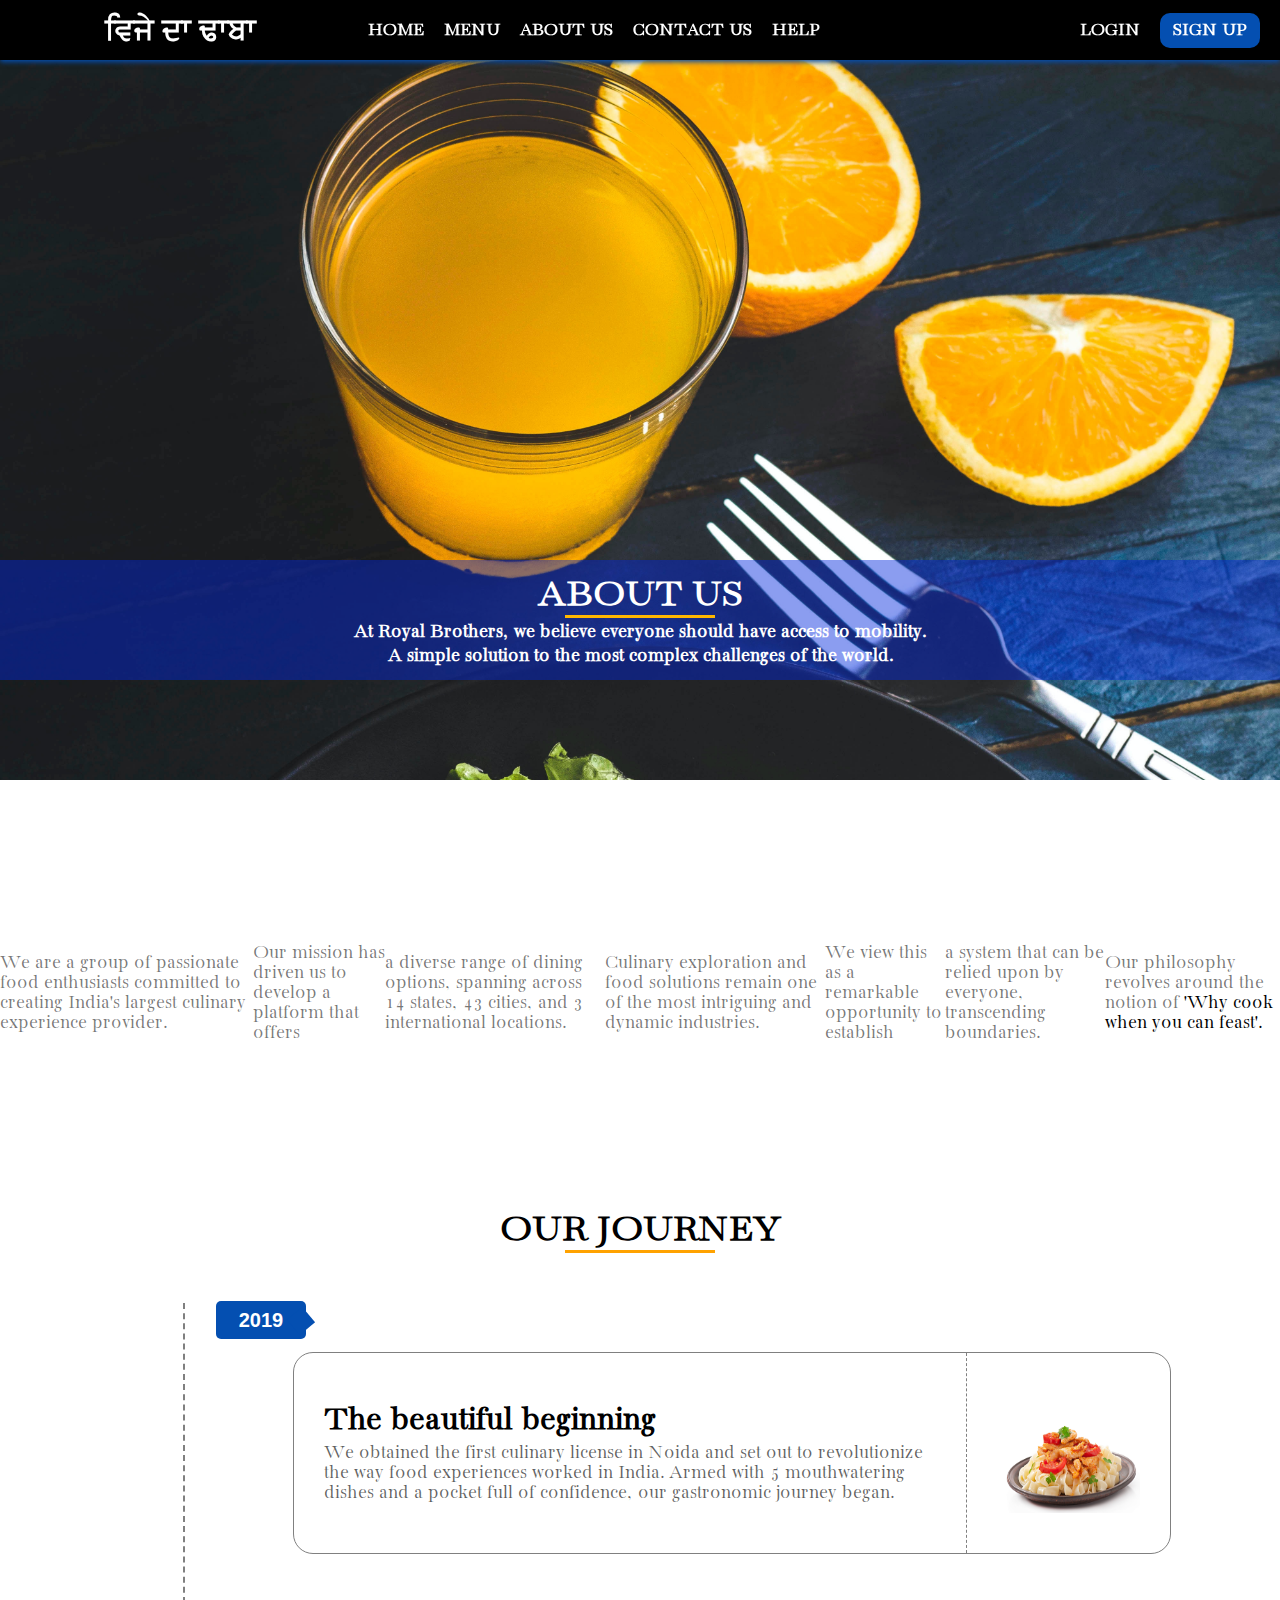
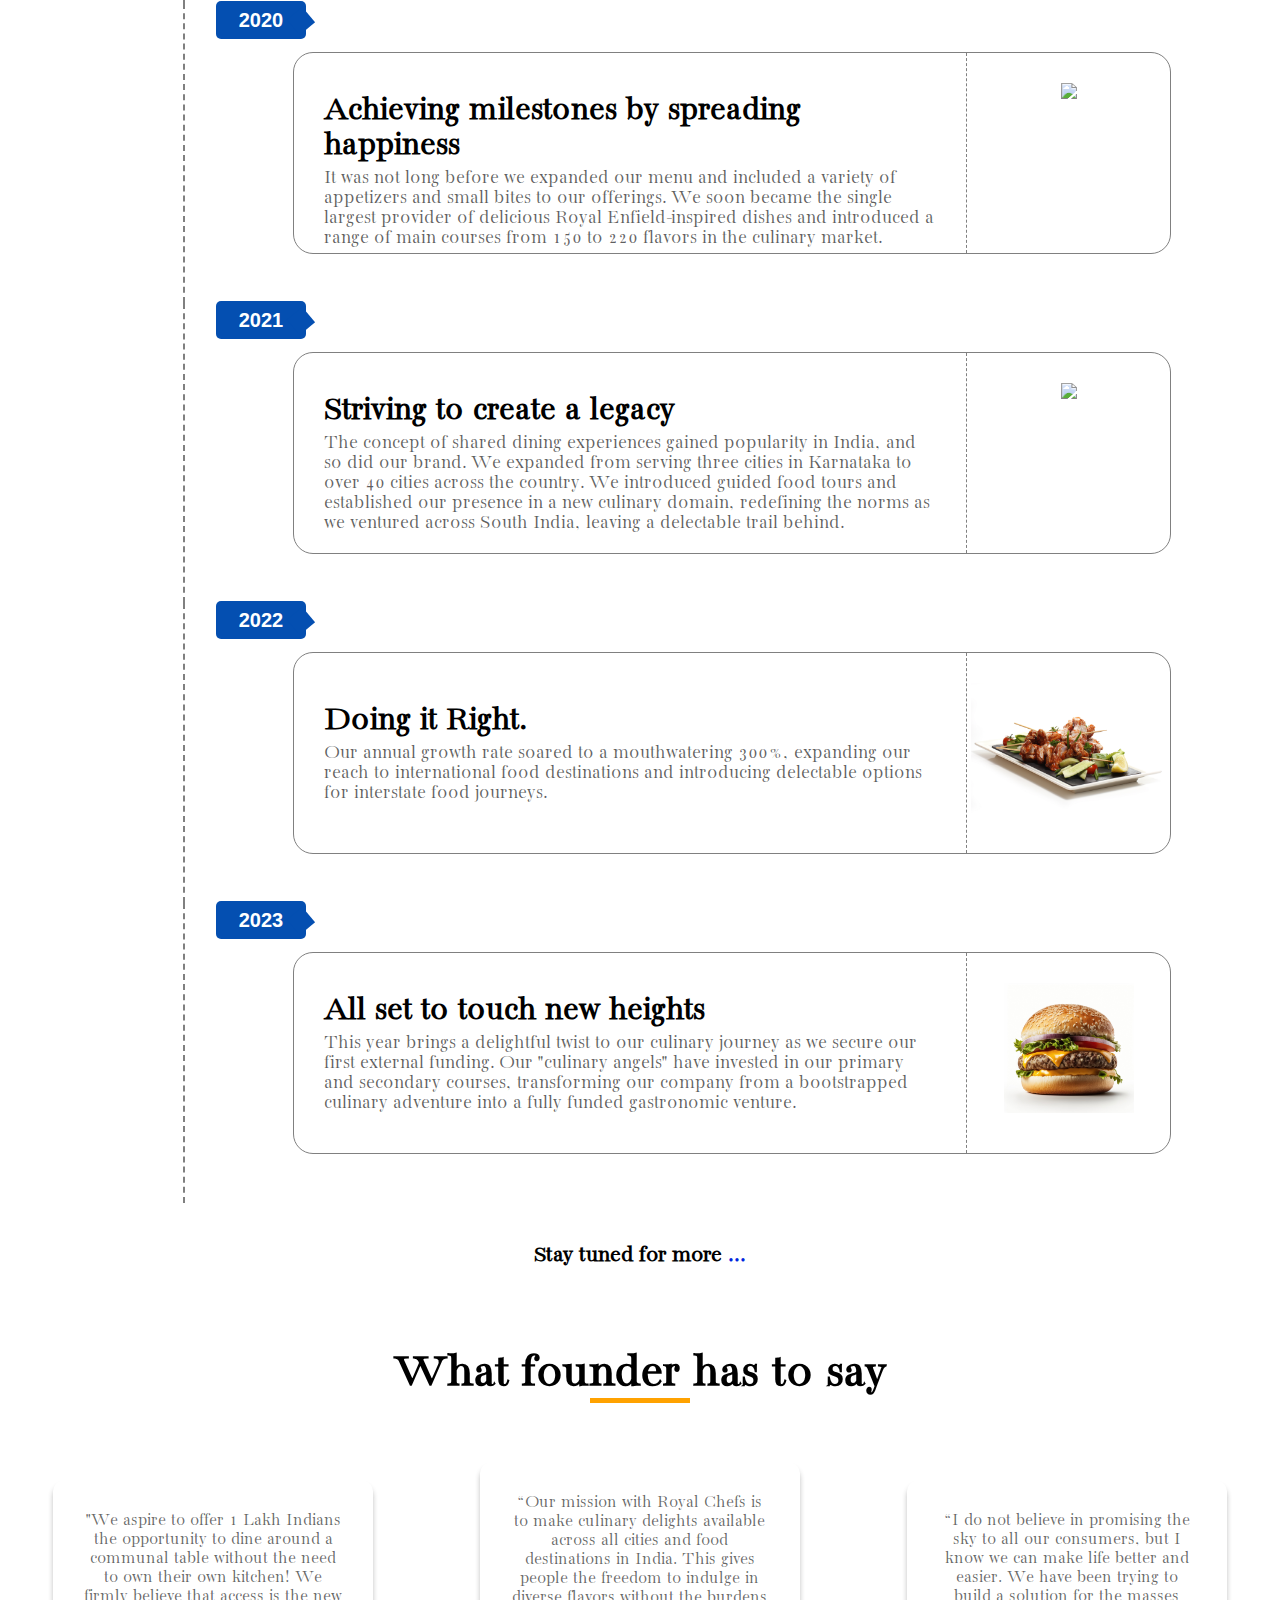
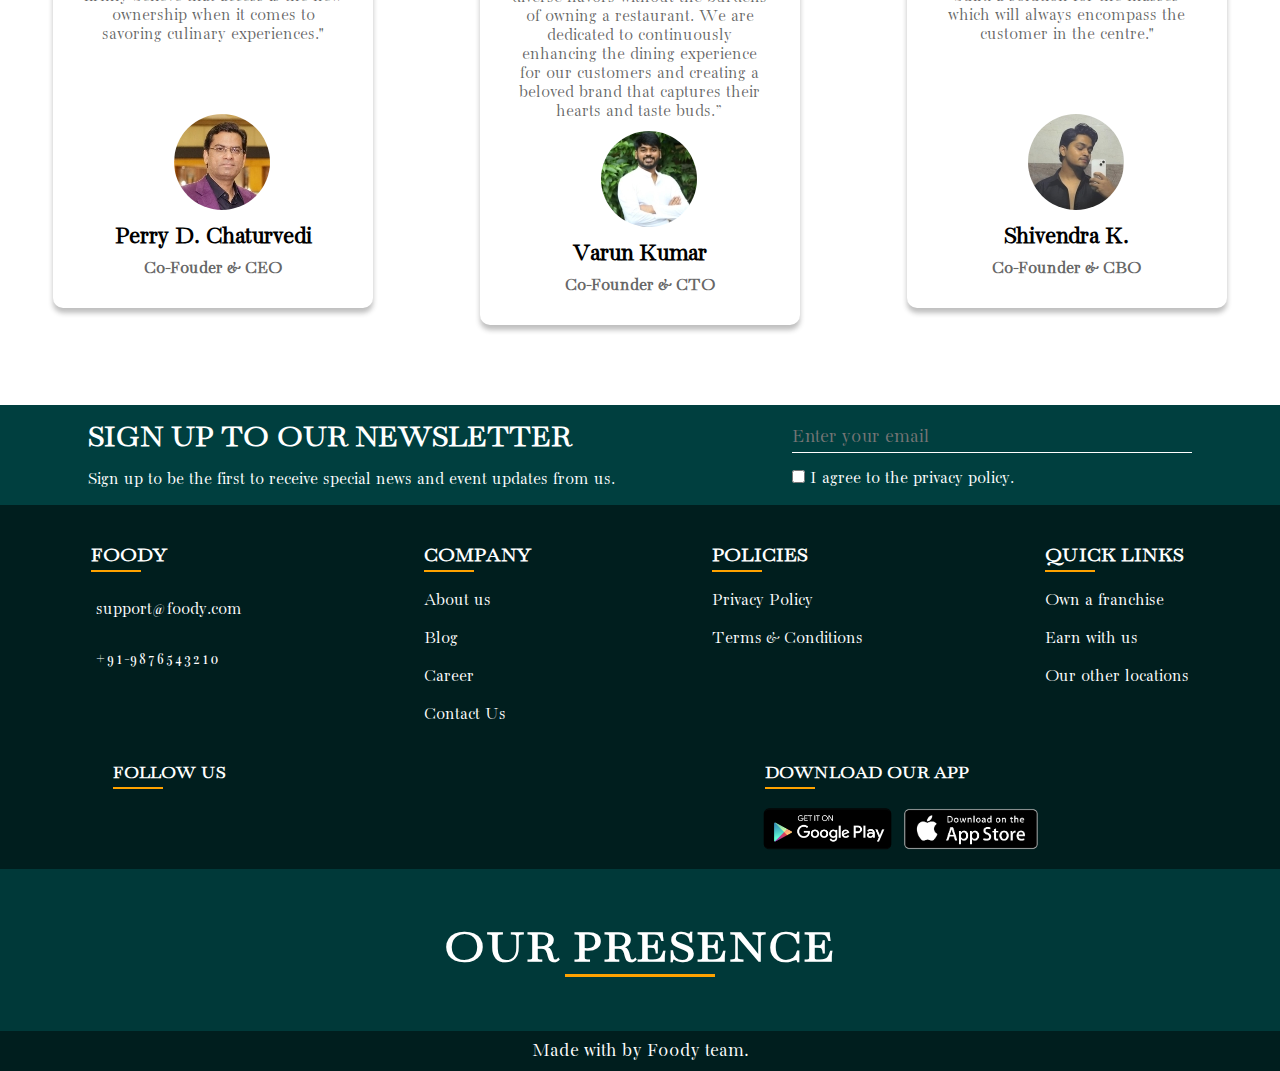
==== aboutUS.html @ 40f98330 "My Food Web Page" ====
<!DOCTYPE html>
<html lang="en">
<head>
    <meta charset="UTF-8">
    <meta name="viewport" content="width=device-width, initial-scale=1.0">
    <link rel="stylesheet" href="style.css">
    <link rel="preconnect" href="https://fonts.googleapis.com">
    <link rel="preconnect" href="https://fonts.gstatic.com" crossorigin>
    <link href="https://fonts.googleapis.com/css2?family=Libre+Baskerville&display=swap" rel="stylesheet">
    <link rel="preconnect" href="https://fonts.googleapis.com">
    <link rel="preconnect" href="https://fonts.gstatic.com" crossorigin>
    <link href="https://fonts.googleapis.com/css2?family=Finger+Paint&display=swap" rel="stylesheet">
    <link rel="preconnect" href="https://fonts.googleapis.com">
    <link rel="preconnect" href="https://fonts.gstatic.com" crossorigin>
    <link href="https://fonts.googleapis.com/css2?family=Bacasime+Antique&display=swap" rel="stylesheet">
    <script src="https://kit.fontawesome.com/4bf22e046c.js" crossorigin="anonymous"></script>
    <title>Food Page</title>
</head>
<body>
    <nav>
    <div class="navBar">
        <div class="logo"><a href="food.html" >ਵਿਜੇ ਦਾ ਢਾਬਾ</a></div> 
        <div class="navBarContents">   
            <a href="#"><div>HOME</div></a>
            <a href="food.html"><div>MENU</div></a>
            <a href="aboutUS.html"><div>ABOUT US</div></a>
            <a href="contactUS.html"><div>CONTACT US</div></a>
            <a href="#"><div>HELP</div></a>
    </div>
    <div class="login_signup">
        <div>LOGIN</div>
        <div id="SignUP">SIGN UP</div>
    </div>


    </div>
</nav>
    <div class="aboutUS">
        <div class="text">
            <h1>ABOUT US</h1>
            <div class="blueUnderline1"></div>
            <p>At Royal Brothers, we believe everyone should have access to mobility.</p>
            <p> A simple solution to the most complex challenges of the world.</p>
        </div>
        </div>
    
    <div class="details">
        <p>We are a group of passionate food enthusiasts committed to creating India's largest culinary experience provider. </p>
        <p>Our mission has driven us to develop a platform that offers</p>
        <p>a diverse range of dining options, spanning across 14 states, 43 cities, and 3 international locations.</p>
        <p>Culinary exploration and food solutions remain one of the most intriguing and dynamic industries.</p>
        <p>We view this as a remarkable opportunity to establish</p>
        <p>a system that can be relied upon by everyone, transcending boundaries.</p>
        <p>Our philosophy revolves around the notion of <span>'Why cook when you can feast'.</span></p>
    </div>
    <div class="journey">
        <h1>OUR JOURNEY</h1>
        <div class="yellowUnderline1"></div>

    </div>
    <div class="journeyDetails">
        <div class="container">
            <div id="left">
                <button>2019</button>
                <div class="buttonAfter"></div>

            </div >
            <div id="right">
                <div class="content">
                    <div id="leftContent">
                        <h1 style="position: relative; bottom: 10px;">The beautiful beginning</h1>
                        <p style="position: relative; bottom: 10px;">We obtained the first culinary license in Noida and set out to revolutionize the way food experiences worked in India. Armed with 5 mouthwatering dishes and a pocket full of confidence, our gastronomic journey began.</p>

                    </div>
                    <div id="rightContent">
                        
                        <img src="1.jpg" width="70%">
                    </div>

                </div>
    
            </div>
        </div>
        <div class="container">
            <div id="left">
                <button>2020</button>
                <div class="buttonAfter"></div>
                
            </div >
            <div id="right">
                <div class="content">
                    <div id="leftContent">
                        <h1 style="position: relative; bottom: 20px;">Achieving milestones by spreading happiness</h1>
                        <p style="position: relative; bottom: 20px;">It was not long before we expanded our menu and included a variety of appetizers and small bites to our offerings. We soon became the single largest provider of delicious Royal Enfield-inspired dishes and introduced a range of main courses from 150 to 220 flavors in the culinary market.</p>

                    </div>
                    <div id="rightContent">
                        <img src="2.jpg" height="160px">
                        
                    </div>

                </div>
    
            </div>
        </div>
        <div class="container">
            <div id="left">
                <button>2021</button>
                <div class="buttonAfter"></div>

            </div >
            <div id="right">
                <div class="content">
                    <div id="leftContent">
                        <h1 style="position: relative; bottom: 20px;">Striving to create a legacy</h1>
                        <p style="position: relative; bottom: 20px;">The concept of shared dining experiences gained popularity in India, and so did our brand. We expanded from serving three cities in Karnataka to over 40 cities across the country. We introduced guided food tours and established our presence in a new culinary domain, redefining the norms as we ventured across South India, leaving a delectable trail behind.</p>

                    </div>
                    <div id="rightContent">
                        <img src="3.jpg">
                    </div>

                </div>
    
            </div>
        </div>
        <div class="container">
            <div id="left">
                <button>2022</button>
                <div class="buttonAfter"></div>

            </div >
            <div id="right">
                <div class="content">
                    <div id="leftContent">
                        <h1 style="position: relative; bottom: 10px;">Doing it Right.</h1>
                        <p style="position: relative; bottom: 10px;">Our annual growth rate soared to a mouthwatering 300%, expanding our reach to international food destinations and introducing delectable options for interstate food journeys.</p>


                    </div>
                    <div id="rightContent">
                        <img src="4.jpg" alt="">
                        
                    </div>

                </div>
    
            </div>
        </div>
        <div class="container">
            <div id="left">
                <button>2023</button>
                <div class="buttonAfter"></div>

            </div >
            <div id="right">
                <div class="content">
                    <div id="leftContent">
                        <h1 style="position: relative; bottom: 20px;">All set to touch new heights</h1>
                        <p style="position: relative; bottom: 20px;">This year brings a delightful twist to our culinary journey as we secure our first external funding. Our "culinary angels" have invested in our primary and secondary courses, transforming our company from a bootstrapped culinary adventure into a fully funded gastronomic venture.</p>

                    </div>
                    <div id="rightContent">
                        <img src="5.jpg">
                        
                    </div>

                </div>
    
            </div>
        </div>

    </div>

    <h2 style="text-align: center; margin-top: 40px;">Stay tuned for more <span style="color: rgb(0, 37, 222);">...</span></h2>
    <h1 style="text-align: center; margin-top: 80px; font-size: 50px;">What founder has to say</h1>
    <div class="yellowUnderline" style="margin: 0 auto; width: 100px; height: 5px;"></div>
    <div class="founders">
        <div class="founder1">
            <p>"We aspire to offer 1 Lakh Indians the opportunity to dine around a communal table without the need to own their own kitchen! We firmly believe that access is the new ownership when it comes to savoring culinary experiences."</p>
            <div>
                <img src="perrySir.jpeg" style="border-radius:50% ; margin-top: 70px; margin-left: 35%;">
                <h1 style="text-align: center; font-size: 25px; margin-top: 10px;">Perry D. Chaturvedi</h1>
                <p style="margin-top: 10px; font-weight: bold;">Co-Fouder & CEO</p>
            </div>
            
        </div>
        <div class="founder2">
            <p>“Our mission with Royal Chefs is to make culinary delights available across all cities and food destinations in India. This gives people the freedom to indulge in diverse flavors without the burdens of owning a restaurant. We are dedicated to continuously enhancing the dining experience for our customers and creating a beloved brand that captures their hearts and taste buds.”</p>
            <img src="varunSir.jpeg" style="border-radius:50% ; margin-top: 10px; margin-left: 35%;">
            <h1 style="text-align: center; font-size: 25px; margin-top: 10px;">Varun Kumar</h1>
            <p style="margin-top: 10px; font-weight: bold;">Co-Founder & CTO</p>

        </div>
        <div class="founder3">
            <p>“I do not believe in promising the sky to all our consumers, but I know we can make life better and easier. We have been trying to build a solution for the masses which will always encompass the customer in the centre."</p>
            <img src="shivendra.jpg" style="border-radius:50% ; margin-top: 70px; margin-left: 35%;">
            <h1 style="text-align: center; font-size: 25px; margin-top: 10px;">Shivendra K.</h1>
            <p style="margin-top: 10px; font-weight: bold;">Co-Founder & CBO</p>
        </div>
    </div>



<footer>
    <div class="newsLetter">
        <div>
            <h1>SIGN UP TO OUR NEWSLETTER</h1>
            <br>
            <p>Sign up to be the first to receive special news and event updates from us.</p>
        </div>
        <div class="checkBox">
            <input type="search" id="search" placeholder="Enter your email">
            <br>
            <br>
            <span><input type="checkbox"> I agree to the privacy policy.</span>
        </div>

    </div>
    <div class="footerContent">
        <div class="a">
            <h3>FOODY</h3>
            <div class="yellowUnderline"></div>
            <br>
            <p><i class="fa-regular fa-envelope" style="color: #ffffff;"></i> &nbsp;support@foody.com</p>
            <br>
            <p><i class="fa-solid fa-phone" style="color: #ffffff;"></i> &nbsp;+91-9876543210</p>
        </div>
        <div class="a">
            <h3>COMPANY</h3>
            <div class="yellowUnderline"></div>
            <br>
            <a href="#">About us</a>
            <br>
            <br>
            <a href="#">Blog</a>
            <br>
            <br>
            <a href="#">Career</a>
            <br>
            <br>
            <a href="#">Contact Us</a>

        </div>
        <div class="a">
            <h3>POLICIES</h3>
            <div class="yellowUnderline"></div>
            <br>
            <a href="#">Privacy Policy</a>
            <br>
            <br>
            <a href="#">Terms & Conditions</a>

        </div>
        <div class="a">
            <h3>QUICK LINKS</h3>
            <div class="yellowUnderline"></div>
            <br>
            <a href="#">Own a franchise</a>
            <br>
            <br>
            <a href="#">Earn with us</a>
            <br>
            <br>
            <a href="#">Our other locations</a>

        </div>


    </div>
    <div class="socialMediaLinks">
        <div class="followUS">
            <h3>FOLLOW US</h3>
            <div class="yellowUnderline"></div>
            <div class="icons">
                <i class="fa-brands fa-instagram" style="color: #ffffff;"></i>
                <i class="fa-brands fa-facebook" style="color: #ffffff;"></i>
                <i class="fa-brands fa-twitter" style="color: #ffffff;"></i>
                <i class="fa-brands fa-linkedin" style="color: #ffffff;"></i>
                <i class="fa-brands fa-youtube" style="color: #ffffff;"></i>

            </div>
            

        </div>


        <div class="downloadOurApp">
            <h3>DOWNLOAD OUR APP</h3>
            <div class="yellowUnderline"></div>
            <div class="playStore">
                <img src="play.png" id="play">
                <img src="apple.png" id="apple">
            </div>


        </div>
    </div>
    <div class="ourPresence">
        <h1>OUR PRESENCE</h1>
        <div class="yellowUnderline1"></div>
    </div>
    <div class="loveMessage">
        <p>Made with <i class="fa-solid fa-heart" style="color: #fd0d0d;"></i> by Foody team.</p>
    </div>

</footer>
    
    
</body>
</html>
---- style.css ----
*{
    margin: 0;
    padding: 0;
}
body{
    font-family: 'Bacasime Antique', serif;
}
.logo{


    display: flex;
    justify-content: center;
    flex: 1;

}
.logo a{
    font-size: 30px;
}
nav{
    position: sticky;
    top: 0;
    z-index: 3;
}


.navBar{
    background-color: black;
    width: 100%;
    height: 60px;
    color: White;
    display: flex;
    justify-content: center;
    align-items: center;
    box-shadow: 0 2px 5px rgb(4, 79, 177);   
}
.navBarContents{
    display: flex;
    position: relative;
    right: 116px;
    flex: 2;

    justify-content: center;

}

.navBar div{
    box-sizing: border-box;
    margin: 10px;
}

a{
    text-decoration: none;
    font-weight: bold;
    font-size: 18px;
    color: white;
}
a:hover{
    color:  rgb(6, 103, 229);
    
    /* transition: 0.3s; */
}
.navBar #title{
    /* color: rgba(38, 228, 246, 0.819); */
    font-size: 35px;
    font-weight: bold;
    font-family: 'Finger Paint', cursive;
    position: relative;
    top: 5px;
    left :30px;
    
}
.menuBackground{
    height: 80vh;
    background: url(seaFood.jpg);
    background-size: cover;
    background-repeat: no-repeat;
    display: flex;
    justify-content: center;
    align-items: center;
    color: white;
    font-size: 50px;
    opacity: 0.7;
    
}
.heading{
    /* opacity:0.5; */
    /* background-color: rgb(4, 57, 126); */
    display: flex;
    justify-content: center;
    align-items: center;
    font-size: 50px;
    position: relative;
    bottom: 350px;
    color:  rgb(4, 57, 126);
    background-color: white;

    /* color: rgb(0, 255, 170); */
}
.login_signup{
    display: flex;
    font-size: 18px;
    font-weight: bold;
    justify-content: center;
    align-items: center;
}
#SignUP{
    background-color: rgb(4, 79, 177);
    height: 35px;
    width: 100px;
    display: flex;
    align-items: center;
    justify-content: center;
    border-radius: 10px;

}

.starter{
    display: flex;
    flex-direction: column;
    align-items: center;
    justify-content: center;
    font-family: 'Bacasime Antique', serif;
    color: rgb(4, 57, 126);
    font-weight: bold;
    font-size: 20px;

}
.starterItems{
    width: 80%;
    display: flex;
    flex-direction: row;
    justify-content: space-around;
    padding-top: 40px;
    
}
/* #leftItems{
}
#rightItems{
} */
.starterItems p{
    font-size: 25px;
}
#description{
    font-size: 18px;
    color: rgba(4, 57, 126, 0.641);
    margin-top: 10px;
}
.img2{
    height: 80vh;
    background-image: url(background.jpg);
    background-size: cover;
    background-repeat: no-repeat;
    background-position: 0;
    margin-top: 80px;
}
.img3{
    height: 80vh;
    background-image: url(desert.jpg);
    background-size: cover;
    background-repeat: no-repeat;
    background-position: 0;
    margin-top: 80px;
}
footer{
    /* height: 500px; */
    background-color: rgb(0, 30, 30);
    margin-top: 80px;
    font-family: 'Bacasime Antique', serif;
}
.newsLetter{
    height: 100px;
    width: 100%;
    display: flex;
    flex-direction: row;
    justify-content: space-around;
    align-items: center;
    color: white;
    background-color: rgba(0, 109, 109, 0.434);
}
.newsLetter p{
    font-size: 18px;
}
#search{
    width: 400px;
    height: 30px;
    border: 1px solid white;
    border-top: none;
    border-left:none ;
    border-right: none;
    background-color: transparent;
    outline: none;
    color:white;
    font-family: 'Bacasime Antique', serif;
    font-size: 20px;

}
.checkBox span{
    font-size: 18px;
}
.footerContent{
    display: flex;
    flex-direction: row;
    justify-content: space-around;
    margin-top: 40px;
    color: white;
}
.yellowUnderline{
    background-color: rgb(255, 162, 0);
    width: 50px;
    height: 2px;
    margin-top: 4px;
}
.fa-envelope{
    font-size: 30px;
}
.fa-phone{
    font-size: 30px;
}
.a{
    font-size: 18px;
}
.a a{
    font-size: 18px;
    font-weight: lighter;
}
.socialMediaLinks{
    color: white;
    margin-top: 40px;
    display: flex;
    flex-direction: row;
    justify-content: space-around;
}
.followUS{
    position: relative;
    right: 105px;
}
.icons i{
    font-size: 40px;
    padding: 10px;
    position: relative;
    right: 10px;
}
.playStore{
    display: flex;
    /* justify-content:flex-start; */
    align-items: center;
    margin-left: 10px;
    position: relative;
    right: 20px;
}
#play{
    height: 50px;
    cursor: pointer;

}
#apple{
    height: 80px;
    border: 1 px rgb(0, 30, 30);
    cursor: pointer;
}
.ourPresence{
    height: 18vh;
    display: flex;
    justify-content: center;
    align-items: center;
    flex-direction: column;
    color: white;
    background-color: rgba(0, 109, 109, 0.353);
}
.ourPresence h1{
    font-size: 50px;
    letter-spacing: 1px;
}
.yellowUnderline1{
    background-color: rgb(255, 162, 0);
    width: 150px;
    height: 3px;
    position: relative;
}
.loveMessage{
    display: flex;
    justify-content: center;
    align-items: center;
    color: white;
    height: 40px;
    font-size: 20px;
}

/* About Us Code */
.aboutUS{
    height: 80vh;
    background-image: url(drink.jpg);
    background-size: cover;
    background-repeat: no-repeat;
    display: flex;
    justify-content: center;
    align-items: center;
    flex-direction: column;
    color: white;

}
.text{
    display: flex;
    flex-direction: column;
    justify-content: center;
    align-items: center;
    margin-top: 400px;
    background-color: rgba(0, 37, 222, 0.451);
    width: 100%;
    height: 120px;
    
}
.aboutUS p{
    font-size: 20px;
    font-weight: bold;
    margin-top: 4px;
    
}
.aboutUS h1{
    font-size: 40px;
}
.blueUnderline1{
    background-color:rgb(255, 183, 0);
    width: 150px;
    height: 3px;
    position: relative;
}
.details{
    height: 40vh;
    display: flex;
    justify-content: center;
    align-items: center;
    flex-direction: column;
    font-size: 20px;
    color: rgba(0, 0, 0, 0.545);
}
.details p{
    margin-top: 5px;
}
.details span{
    color: black;
}
.journey{
    margin-top: 40px;
    display: flex;
    justify-content: center;
    flex-direction: column;
    align-items: center;

    
}
.journey h1{
    font-size: 40px;
}
.journeyDetails{
    /* background-color: black; */
    margin-top: 50px;
    display: flex;
    justify-content: center;
    align-items: center;
    flex-direction: column;


}
#left{
    height: 300px;
    flex: 1;
    border: 2px dashed grey;
    border-left: none;
    border-top: none;
    border-bottom: none;

}
#right{
    height: 300px;
    flex: 6;
    display: flex;
    flex-direction: column;
    justify-content: center;
    align-items: center;

}
.container{
    width: 100%;
    height: 300px;
    display: flex;
    flex-direction: row;
    align-items: center;
    justify-content: space-around;
}
.content{
    height: 200px;
    border-radius: 20px;
    width: 80%;
    margin: 0 auto;
    display: flex;
    flex-direction:row ;
    border: 1px solid grey;
}
#leftContent{
    flex: 3;
    height: 200px;
    border: 1px dashed grey;
    border-bottom: none;
    border-top: none;
    border-left: none;
    box-sizing: border-box;
    padding: 30px;
}
#leftContent h1{
    margin-top: 30px;
    font-size: 35px;

}
#leftContent p{
    font-size: 20px;
    color: rgba(0, 0, 0, 0.626);

    margin-top: 5px;
}
#rightContent{
    height: 200px;
    flex: 1;
    display: flex;
    justify-content: center;
    align-items: center;
}
#rightContent img{
    height: 130px;
    margin-bottom: 10px;
}
button{
    background-color: rgb(4, 79, 177);
    border: transparent;
    height: 38px;
    width: 90px;
    color: White;
    font-size:20px ;
    font-weight: bold;
    border-radius: 5px;
    position: relative;
    bottom: 2px;
    left: 216px;
}
.buttonAfter{
    height: 20px;
    width: 20px;
    background-color: rgb(4, 79, 177);
    transform: rotateZ(50deg);
    position: relative;
    left: 291px;
    bottom: 30px
}
.founders{
    display: flex;
    justify-content: space-around;
    align-items: center;
    flex-direction: row;
    margin-top: 60px;

}
.founders p{
    font-size: 18px;
    text-align: center;
    color: rgba(0, 0, 0, 0.607);
}
.founder1{
    width: 25%;
    border-radius:10px;
    box-sizing: border-box;
    padding: 30px;

    box-shadow:0 5px 5px rgba(38, 38, 38, 0.295);
}

.founder2{
    width: 25%;
    background-color: transparent;
    border-radius:10px;
    box-sizing: border-box;
    padding: 30px;


    box-shadow:0 5px 5px rgba(38, 38, 38, 0.295);
}
.founder3{
    width: 25%;
    border-radius:10px;
    box-sizing: border-box;
    padding: 30px;

    box-shadow:0 5px 5px rgba(38, 38, 38, 0.295);
}

.container_ContactUs{
    background-color: rgb(255, 255, 255);
    display: flex;
    justify-content: center;
    align-items: center;
}
.contactUs{
    height:80vh;
    width: 1000px;
    /* background-color: black; */
    position: relative;
    top: 40px;
    border-radius: 5px;
    box-shadow: 0 2px 5px rgba(0, 0, 0, 0.471);
    display: flex;
    justify-content: center;
    align-items: center;
    flex-direction: column;
    
}
.reachUs{
    background-color: rgba(128, 128, 128, 0.237);
    width: 95%;
    height: 50px;
    display: flex;
    justify-content: center;
    align-items: center;
}
.contactUs_Content{
    background-color: red;

}
.details{
    display: flex;
    justify-content:space-around;
    width: 100%;
    flex-direction: row;
    margin-top: 30px;
}
#a{
    width: 450px;
    height: 300px;
    box-sizing: border-box;
    display: flex;
    flex-direction: column;
    padding: 15px;
}
#a p{
    margin-top: 20px;
}
#a span{
    margin-left: 10px;
}
#grievances{
    position: relative;
    left:35px;

}
#b{
    width: 450px;
    height: 300px;
    background-image: url(map.png);
    background-repeat: no-repeat;
    background-size: cover;
}

.input1{
    margin: 20px;
    width: 266px;
    padding: 10px;
    border-top: none;
    border-left: none;
    border-right: none;
    background-color: transparent;
    border-bottom:1px solid rgba(0, 0, 0, 0.322);
    font-size: 17px;
    font-family: 'Bacasime Antique', serif;

}
#comment{
    width: 94%;
    border-top: none;
    border-left: none;
    border-right: none;
    border-bottom:1px solid rgba(0, 0, 0, 0.322);
     font-size: 17px;
    font-family: 'Bacasime Antique', serif;

}
#submit{
    margin-top: 30px;
    width: 95%;
    margin-right: 432px;
    font-family: 'Bacasime Antique', serif;

}
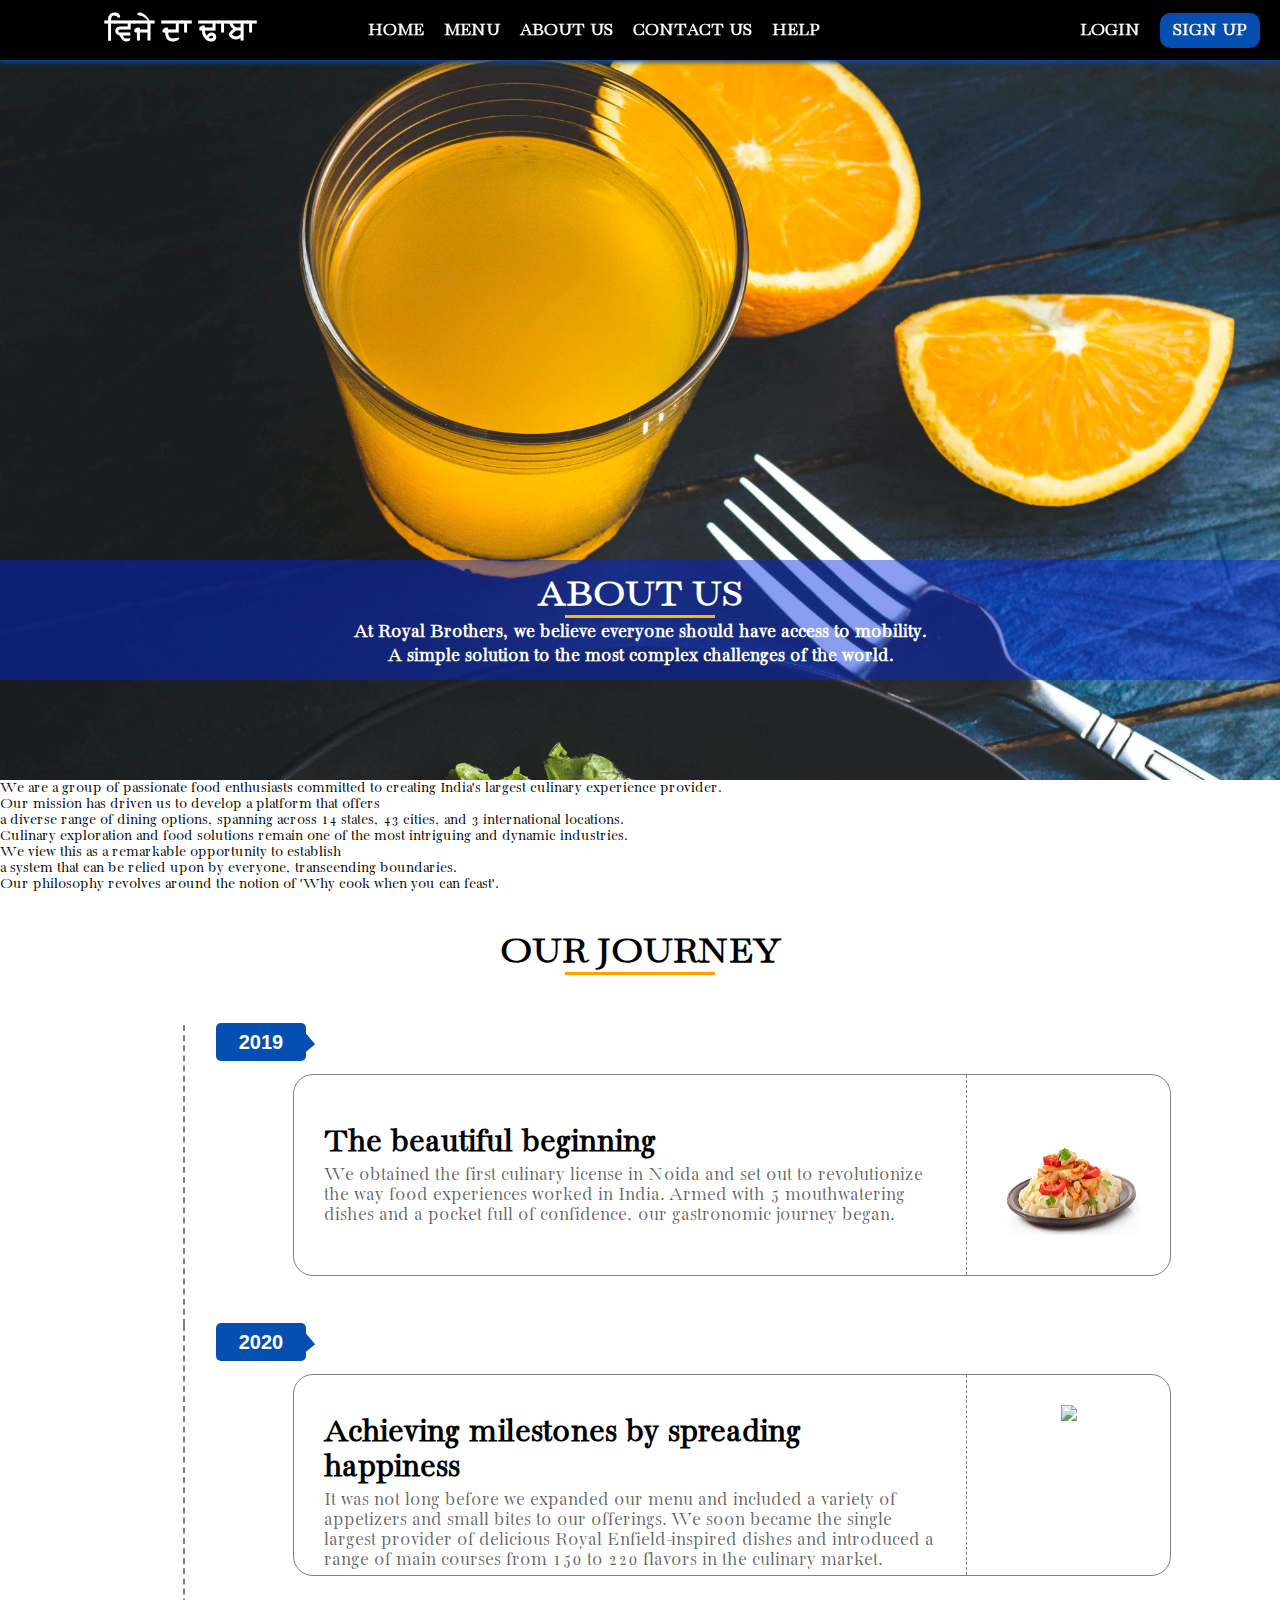
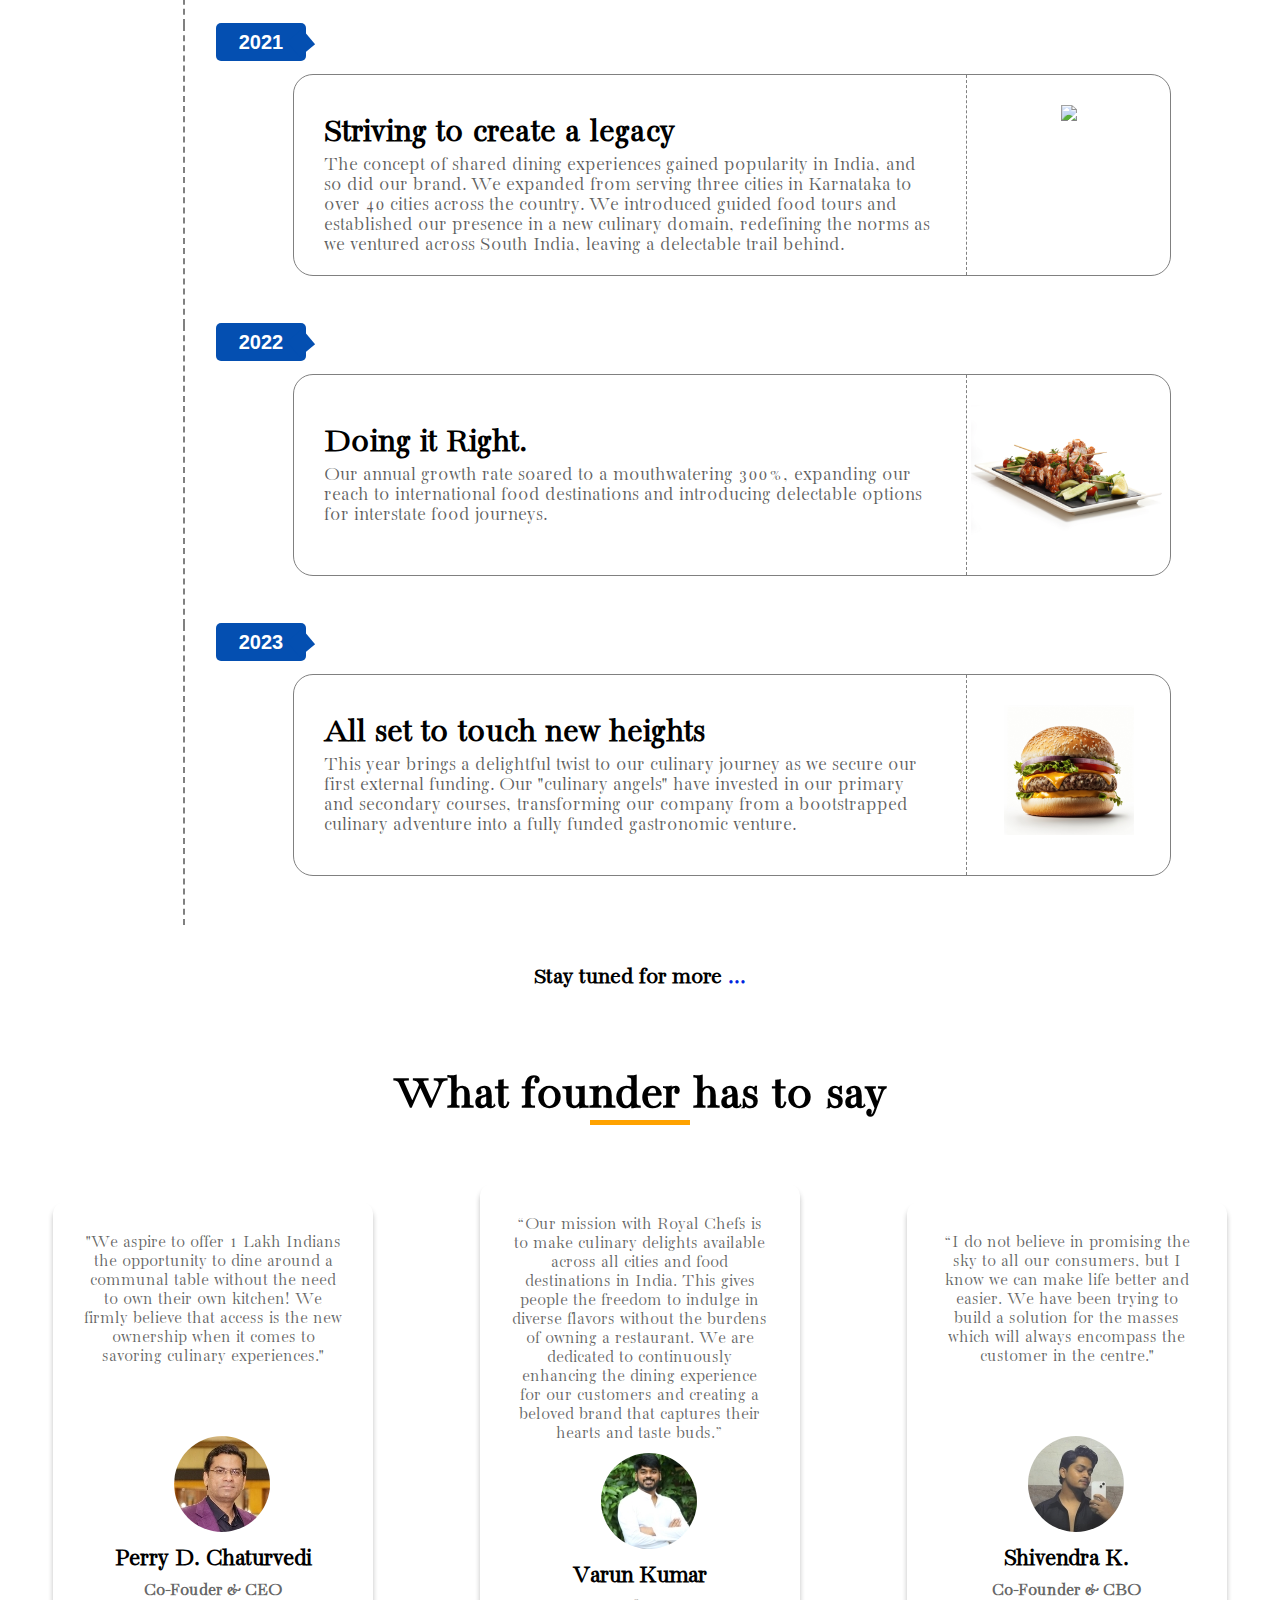
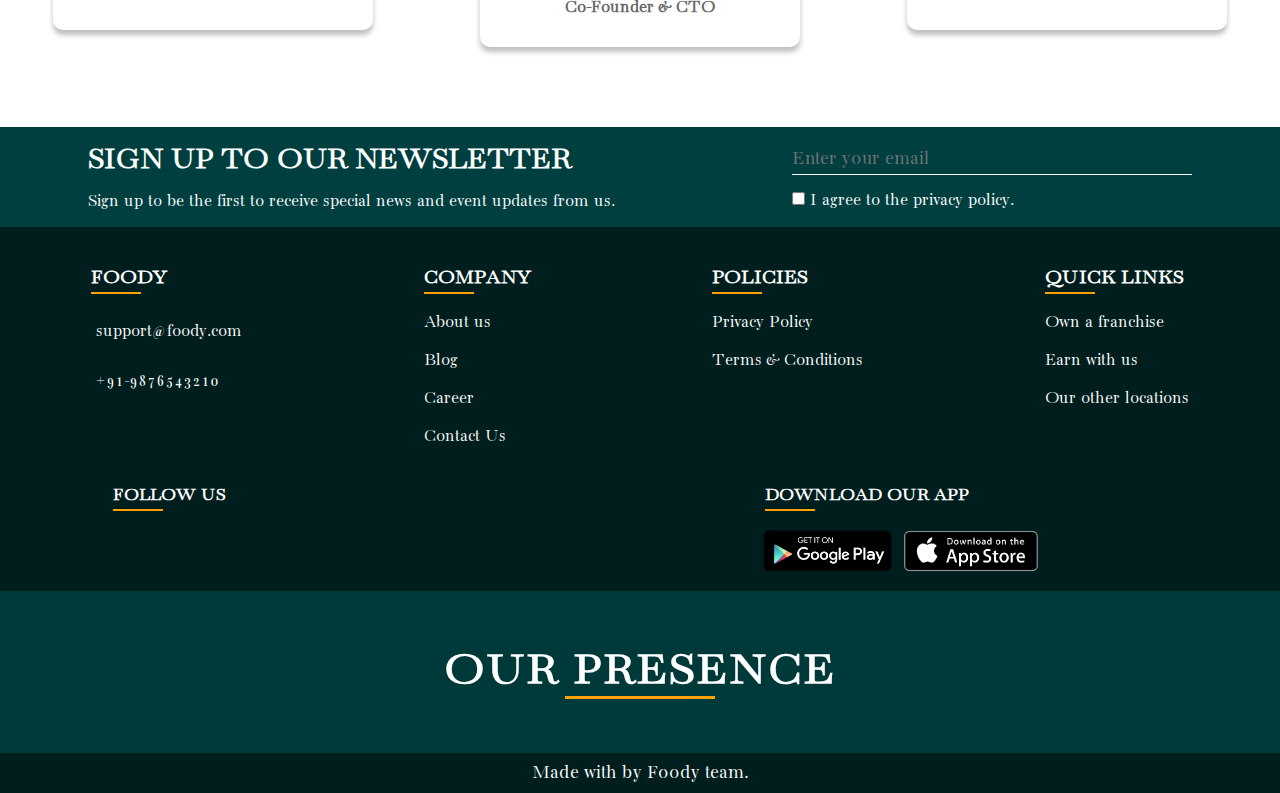
==== commit 45b81158: "Update aboutUS.html" ====
--- a/aboutUS.html
+++ b/aboutUS.html
@@ -19,10 +19,10 @@
 <body>
     <nav>
     <div class="navBar">
-        <div class="logo"><a href="food.html" >ਵਿਜੇ ਦਾ ਢਾਬਾ</a></div> 
+        <div class="logo"><a href="index.html" >ਵਿਜੇ ਦਾ ਢਾਬਾ</a></div> 
         <div class="navBarContents">   
             <a href="#"><div>HOME</div></a>
-            <a href="food.html"><div>MENU</div></a>
+            <a href="index.html"><div>MENU</div></a>
             <a href="aboutUS.html"><div>ABOUT US</div></a>
             <a href="contactUS.html"><div>CONTACT US</div></a>
             <a href="#"><div>HELP</div></a>
@@ -44,7 +44,7 @@
         </div>
         </div>
     
-    <div class="details">
+    <div class="details1">
         <p>We are a group of passionate food enthusiasts committed to creating India's largest culinary experience provider. </p>
         <p>Our mission has driven us to develop a platform that offers</p>
         <p>a diverse range of dining options, spanning across 14 states, 43 cities, and 3 international locations.</p>
@@ -308,4 +308,4 @@
     
     
 </body>
-</html>+</html>
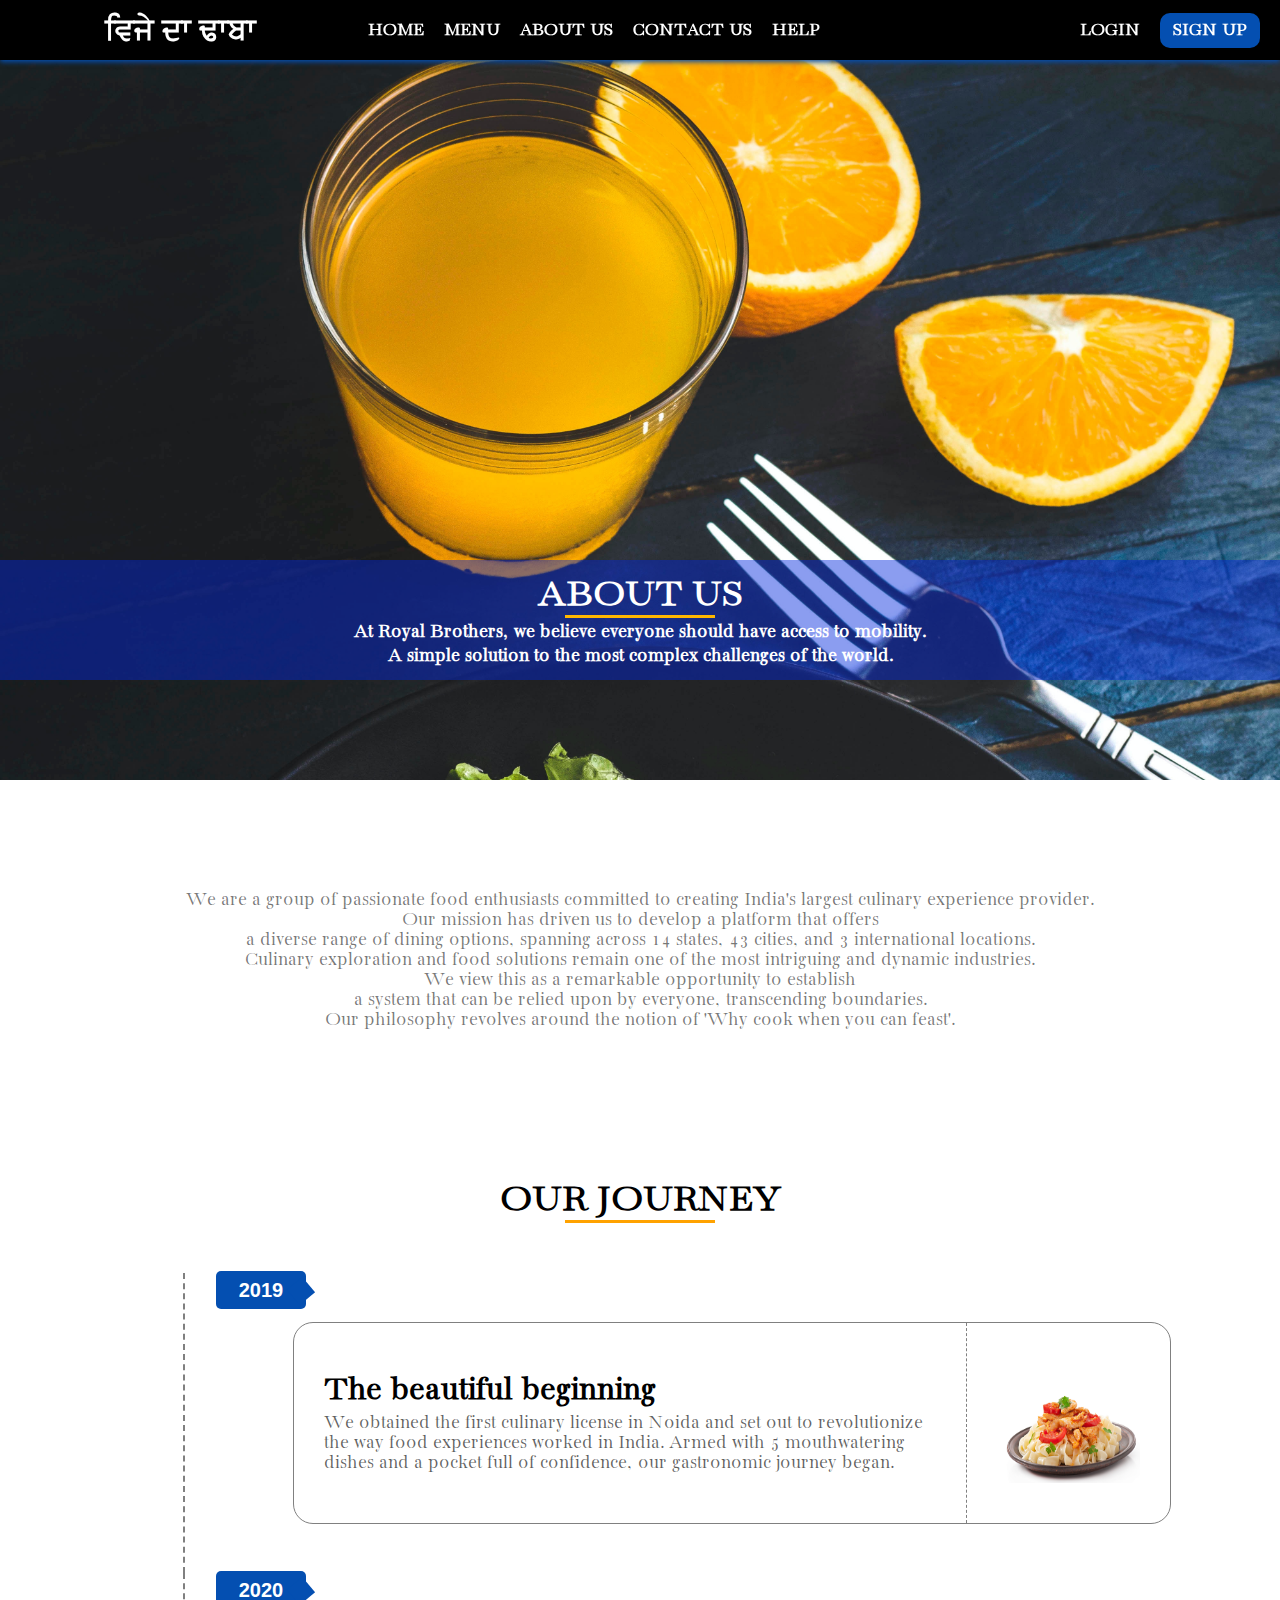
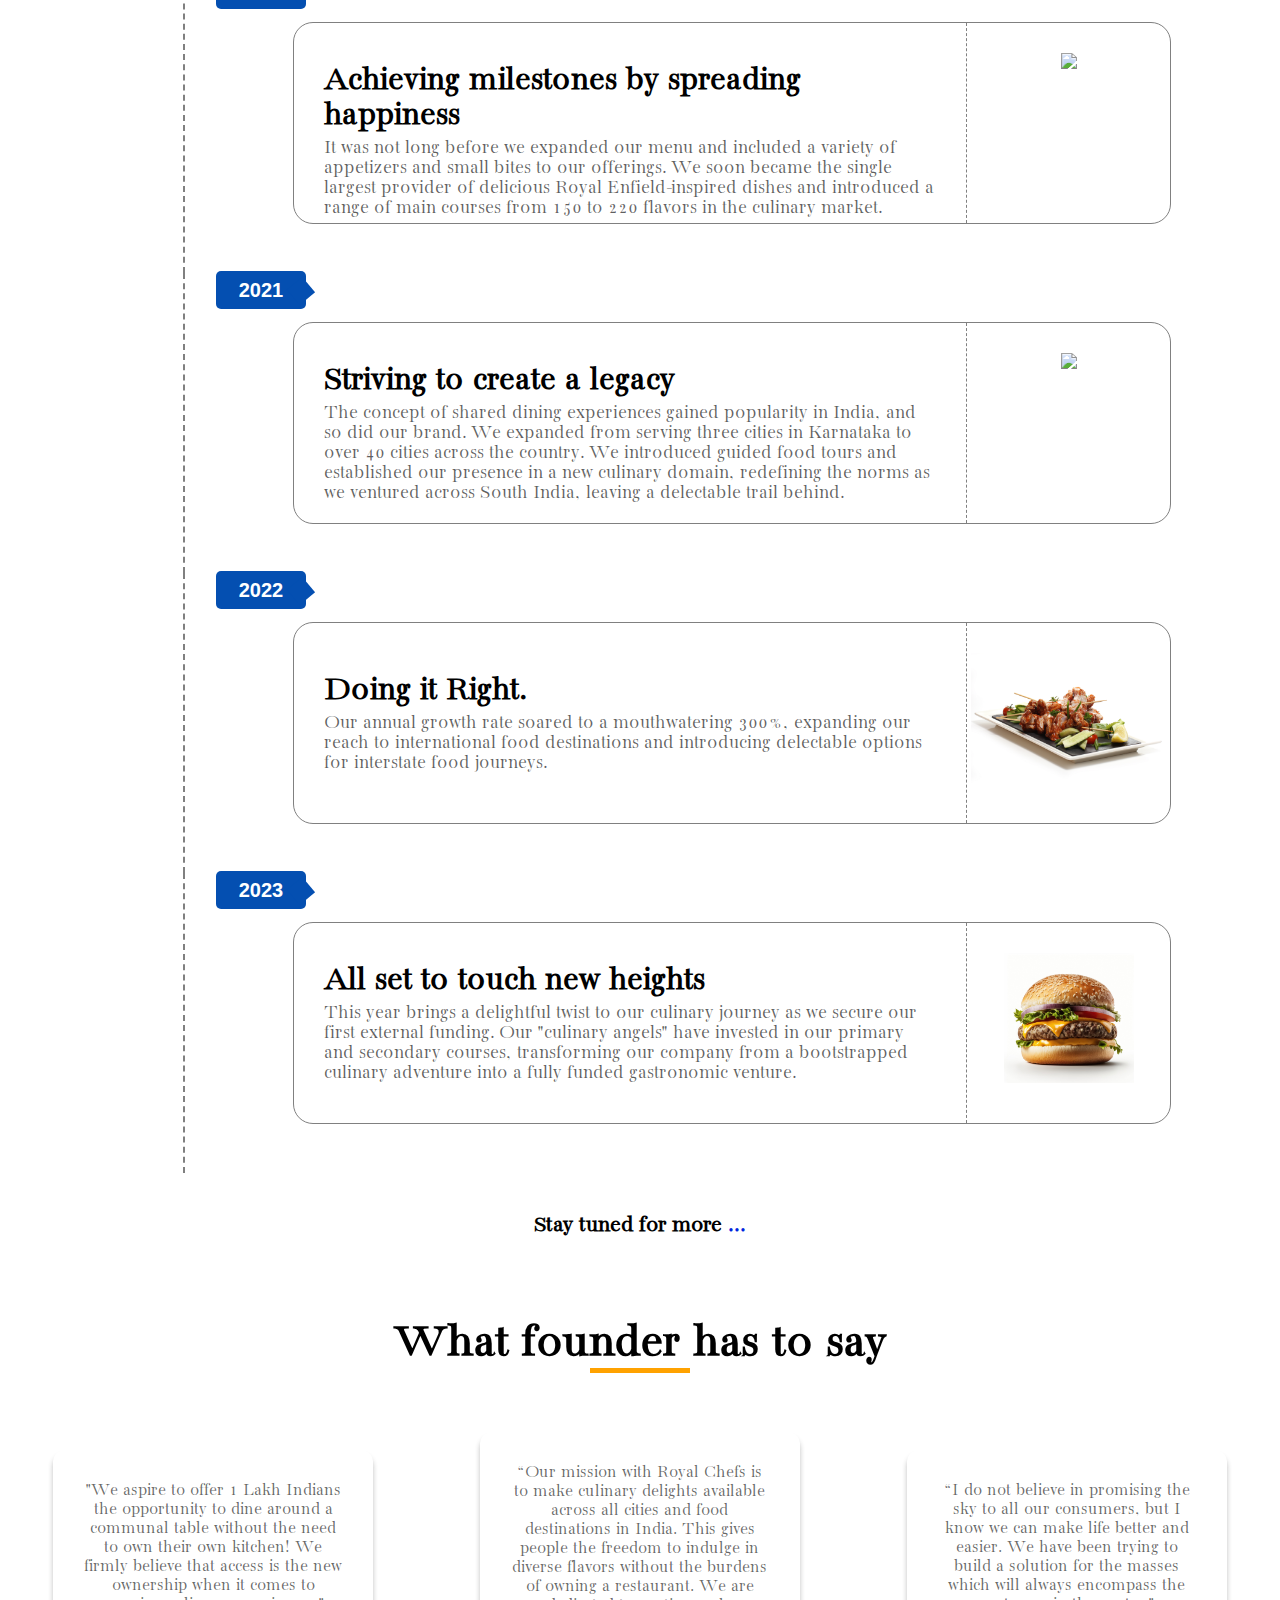
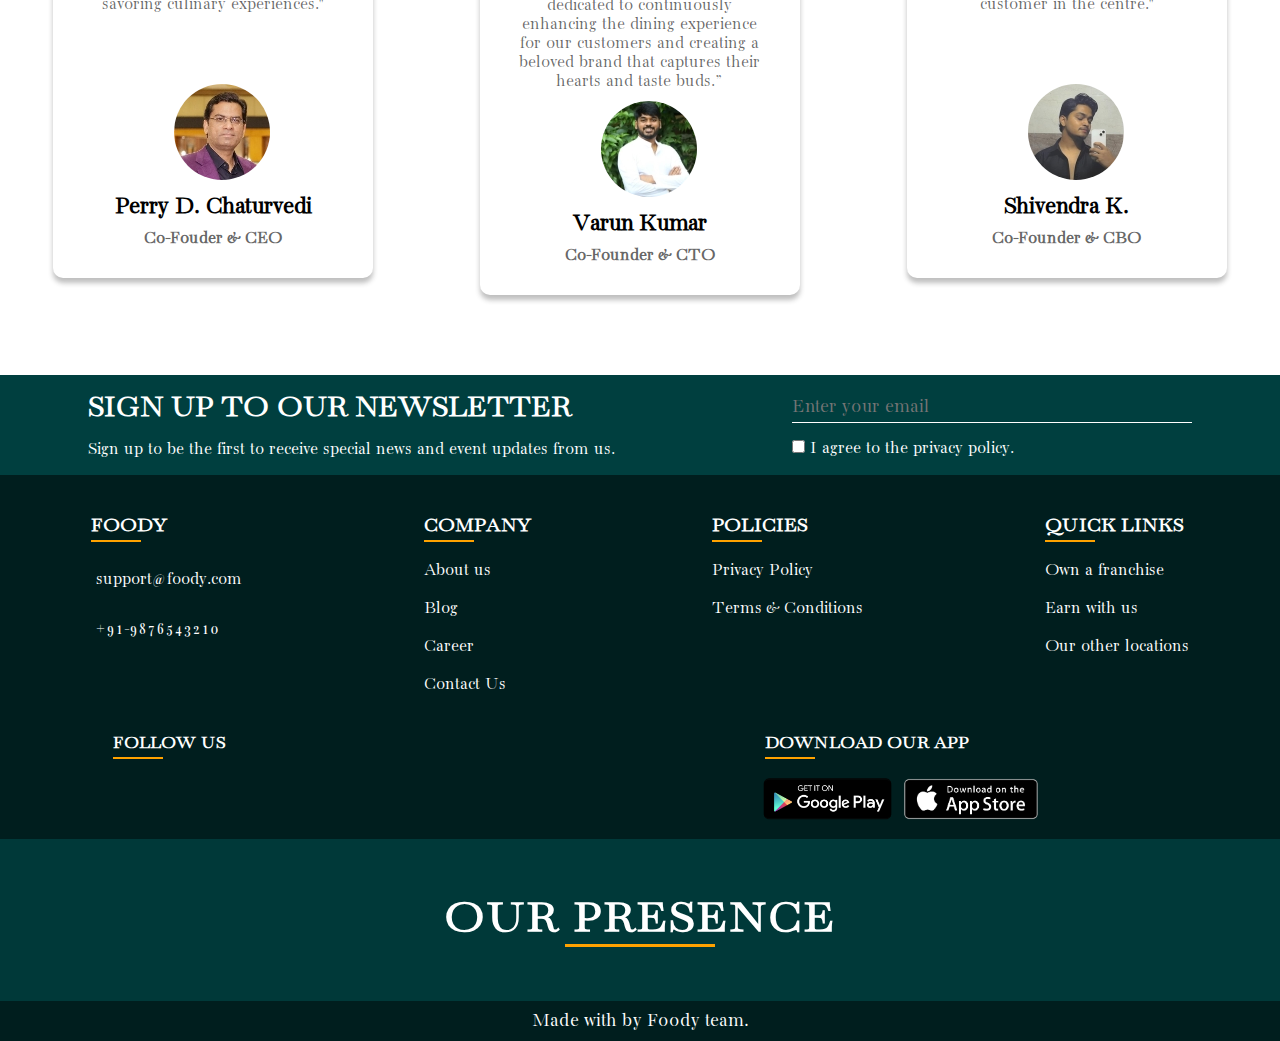
==== commit aaba5a3f: "./ to style link line" ====
--- a/aboutUS.html
+++ b/aboutUS.html
@@ -3,7 +3,7 @@
 <head>
     <meta charset="UTF-8">
     <meta name="viewport" content="width=device-width, initial-scale=1.0">
-    <link rel="stylesheet" href="style.css">
+    <link rel="stylesheet" href="./style.css">
     <link rel="preconnect" href="https://fonts.googleapis.com">
     <link rel="preconnect" href="https://fonts.gstatic.com" crossorigin>
     <link href="https://fonts.googleapis.com/css2?family=Libre+Baskerville&display=swap" rel="stylesheet">
--- a/style.css
+++ b/style.css
@@ -588,4 +588,13 @@
     font-family: 'Bacasime Antique', serif;
 
 }
-
+.details1{
+    height: 40vh;
+    display: flex;
+    justify-content: center;
+    align-items: center;
+    flex-direction: column;
+    font-size: 20px;
+    color: rgba(0, 0, 0, 0.545);
+}
+
